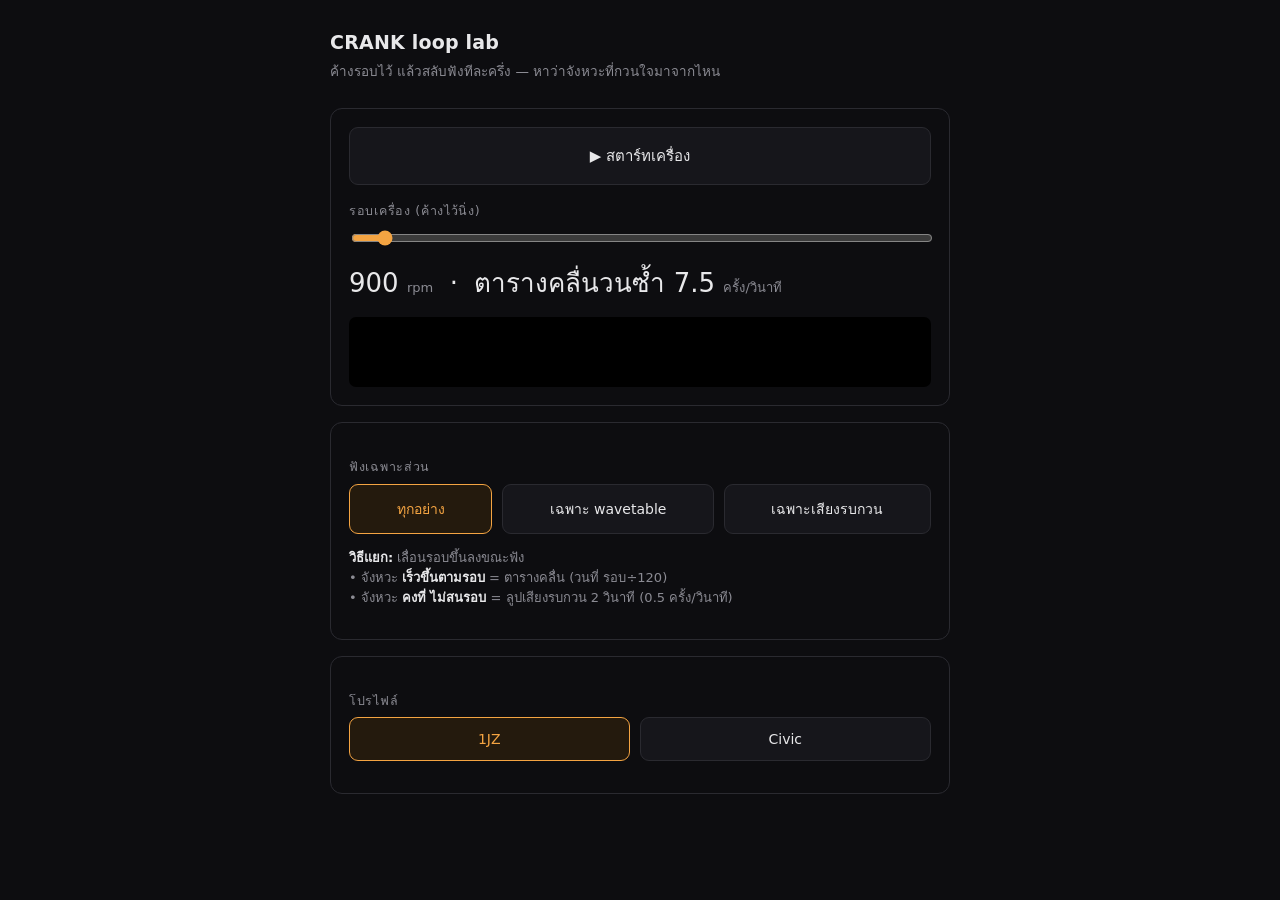
==== vessel/tools/loop-lab.html @ 242553b3 "tools(crank): a page for hearing the loop, because console commands were not it I handed him TAS.iso" ====
<!doctype html>
<meta charset="utf-8">
<title>CRANK loop lab</title>
<meta name="viewport" content="width=device-width, initial-scale=1">
<style>
  :root { color-scheme: dark; --ink:#e8e8ea; --dim:#8b8b93; --line:#2a2a30; --hot:#f4a442; }
  body { margin:0; padding:28px 20px 60px; background:#0d0d10; color:var(--ink);
         font:15px/1.55 ui-sans-serif,system-ui,-apple-system,"Segoe UI",sans-serif; }
  .wrap { max-width:620px; margin:0 auto; }
  h1 { font-size:19px; margin:0 0 4px; letter-spacing:.2px; }
  p.sub { color:var(--dim); margin:0 0 26px; font-size:13.5px; }
  .card { border:1px solid var(--line); border-radius:12px; padding:18px; margin-bottom:16px; }
  .row { display:flex; gap:10px; flex-wrap:wrap; }
  button { flex:1 1 auto; min-width:120px; padding:13px 14px; border-radius:9px; cursor:pointer;
           border:1px solid var(--line); background:#16161b; color:var(--ink); font-size:14px;
           font-family:inherit; transition:border-color .12s, background .12s; }
  button:hover { border-color:#3d3d46; }
  button.on { border-color:var(--hot); background:#241a0d; color:var(--hot); }
  button.big { padding:16px; font-size:15px; }
  label { display:block; color:var(--dim); font-size:12.5px; margin:16px 0 7px;
          text-transform:uppercase; letter-spacing:.7px; }
  input[type=range] { width:100%; accent-color:var(--hot); }
  .read { font-variant-numeric:tabular-nums; font-size:26px; margin-top:10px; }
  .read small { font-size:13px; color:var(--dim); font-weight:normal; }
  .note { color:var(--dim); font-size:13px; margin-top:14px; }
  .note b { color:var(--ink); font-weight:600; }
  #err { color:#ff8080; white-space:pre-wrap; font-size:13px; }
  canvas { width:100%; height:70px; display:block; margin-top:14px; border-radius:7px; background:#000; }
</style>
<div class="wrap">
  <h1>CRANK loop lab</h1>
  <p class="sub">ค้างรอบไว้ แล้วสลับฟังทีละครึ่ง — หาว่าจังหวะที่กวนใจมาจากไหน</p>

  <div class="card">
    <div class="row"><button id="power" class="big">▶ สตาร์ทเครื่อง</button></div>
    <label>รอบเครื่อง (ค้างไว้นิ่ง)</label>
    <input id="rpm" type="range" min="700" max="5000" step="10" value="900">
    <div class="read"><span id="rpmOut">900</span> <small>rpm</small>
      &nbsp;·&nbsp; ตารางคลื่นวนซ้ำ <span id="hz">7.5</span> <small>ครั้ง/วินาที</small></div>
    <canvas id="scope"></canvas>
  </div>

  <div class="card">
    <label>ฟังเฉพาะส่วน</label>
    <div class="row">
      <button data-iso="all" class="on">ทุกอย่าง</button>
      <button data-iso="engine">เฉพาะ wavetable</button>
      <button data-iso="noise">เฉพาะเสียงรบกวน</button>
    </div>
    <p class="note">
      <b>วิธีแยก:</b> เลื่อนรอบขึ้นลงขณะฟัง<br>
      • จังหวะ <b>เร็วขึ้นตามรอบ</b> = ตารางคลื่น (วนที่ รอบ÷120)<br>
      • จังหวะ <b>คงที่ ไม่สนรอบ</b> = ลูปเสียงรบกวน 2 วินาที (0.5 ครั้ง/วินาที)
    </p>
  </div>

  <div class="card">
    <label>โปรไฟล์</label>
    <div class="row">
      <button data-p="jz-crank" class="on">1JZ</button>
      <button data-p="civic-crank">Civic</button>
    </div>
    <p class="note" id="err"></p>
  </div>
</div>

<script>
  // This page lives at /vessel/tools/, so the engine's asset paths would resolve
  // against that and 404. The engine already has a hook for exactly this (the
  // Lab serves from a subpath too) -- it just has to be set before the module
  // import, which is why this is a separate plain script.
  // Must be an ABSOLUTE base: new URL(rel, '/') throws, the engine catches it
  // and quietly falls back to the page-relative path, which is the 404.
  window.__TAS_ASSET_BASE__ = location.origin + '/';
</script>
<script type="module">
import { CrankAudio } from '/js/crank-audio.js';
import { getProfileById } from '/js/profiles.js';

const $ = (s) => document.querySelector(s);
const err = $('#err');
let audio = null, iso = 'all', pid = 'jz-crank', raf = 0;

// A handle, so the engine can be probed from the console while listening —
// window.lab.audio.getAnalyser(), .rpm, ._drive, and so on.
window.lab = { get audio() { return audio; }, get iso() { return iso; } };

const show = () => {
  const rpm = +$('#rpm').value;
  $('#rpmOut').textContent = rpm;
  $('#hz').textContent = (rpm / 120).toFixed(1);
  if (audio) audio.setHoldRpm(rpm);
};
$('#rpm').addEventListener('input', show);

async function start() {
  audio = new CrankAudio();
  audio.setProfile(getProfileById(pid));
  await audio.start();
  // Hold a rev and keep the car standing: the drive model must not fight the
  // slider, and a parked engine has no wander, which is the steadiest thing to
  // listen to a repeat in.
  audio.setSpeed(0, { throttle: 0, brake: 0, accelKmhps: 0 });
  audio.setHoldRpm(+$('#rpm').value);
  audio.isolate(iso);
  draw();
}

function draw() {
  const an = audio && audio.getAnalyser();
  if (!an) return;
  const c = $('#scope'), g = c.getContext('2d');
  const w = c.width = c.clientWidth * devicePixelRatio;
  const h = c.height = 70 * devicePixelRatio;
  const buf = new Float32Array(an.fftSize);
  const tick = () => {
    raf = requestAnimationFrame(tick);
    an.getFloatTimeDomainData(buf);
    g.clearRect(0, 0, w, h);
    g.strokeStyle = '#f4a442'; g.lineWidth = 1 * devicePixelRatio;
    g.beginPath();
    for (let i = 0; i < buf.length; i++) {
      const x = (i / buf.length) * w, y = h / 2 - buf[i] * h * 1.6;
      i ? g.lineTo(x, y) : g.moveTo(x, y);
    }
    g.stroke();
  };
  tick();
}

$('#power').addEventListener('click', async () => {
  err.textContent = '';
  try {
    if (audio) {
      cancelAnimationFrame(raf); raf = 0;
      audio.stop(); audio = null;
      $('#power').textContent = '▶ สตาร์ทเครื่อง';
      $('#power').classList.remove('on');
      return;
    }
    await start();
    $('#power').textContent = '■ ดับเครื่อง';
    $('#power').classList.add('on');
  } catch (e) { err.textContent = String(e && e.stack || e); }
});

document.querySelectorAll('[data-iso]').forEach((b) => b.addEventListener('click', () => {
  iso = b.dataset.iso;
  document.querySelectorAll('[data-iso]').forEach((o) => o.classList.toggle('on', o === b));
  if (audio) audio.isolate(iso);
}));

document.querySelectorAll('[data-p]').forEach((b) => b.addEventListener('click', async () => {
  pid = b.dataset.p;
  document.querySelectorAll('[data-p]').forEach((o) => o.classList.toggle('on', o === b));
  if (!audio) return;
  err.textContent = '';
  try {
    cancelAnimationFrame(raf); raf = 0;
    audio.stop(); audio = null;
    await start();
  } catch (e) { err.textContent = String(e && e.stack || e); }
}));

show();
</script>
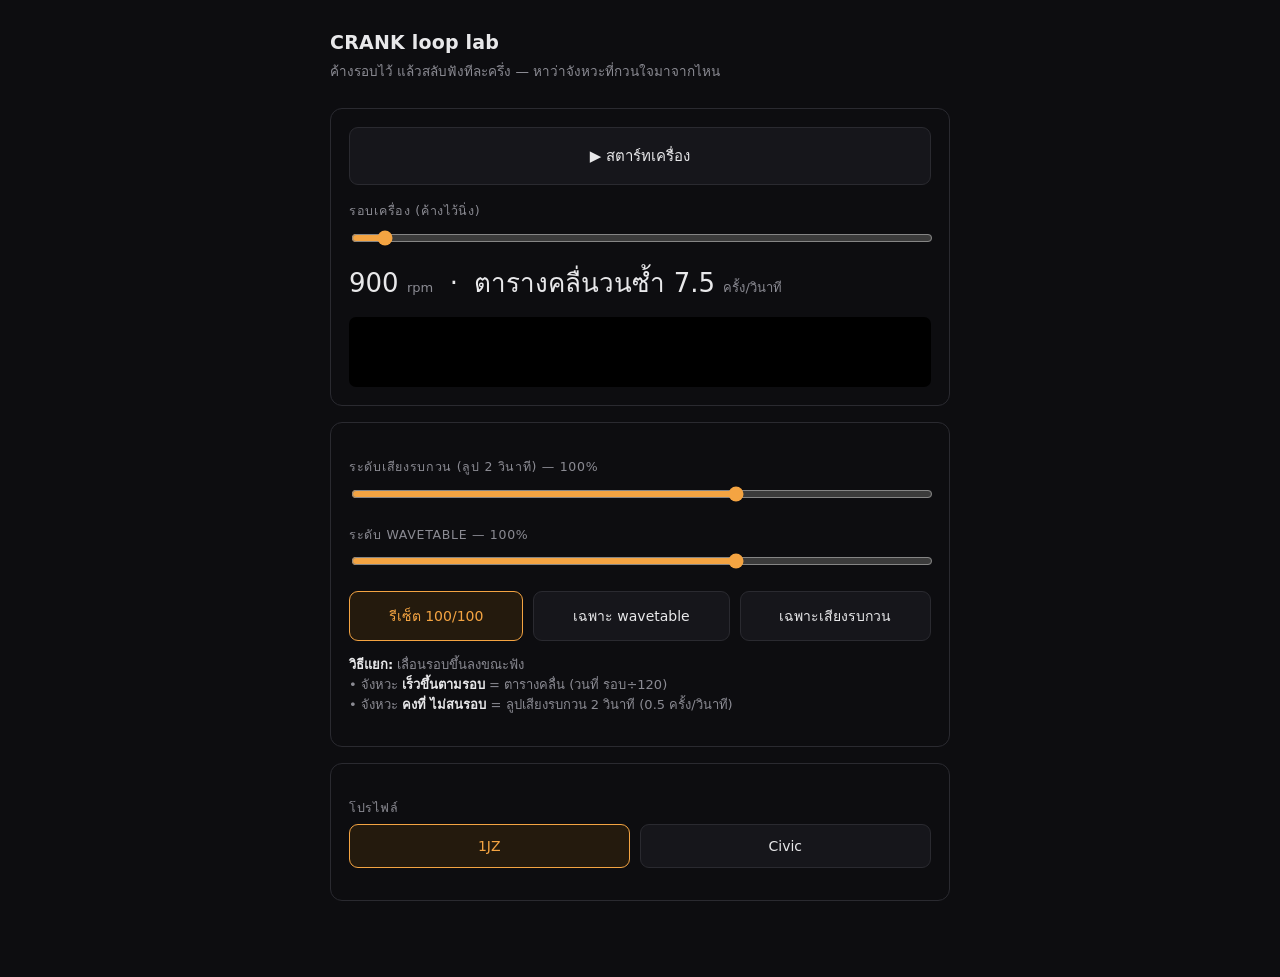
==== commit 07c599c3: "tools(crank): noise as a percentage, not a switch His note on the isolate buttons: cutting it out en" ====
--- a/vessel/tools/loop-lab.html
+++ b/vessel/tools/loop-lab.html
@@ -41,9 +41,12 @@
   </div>
 
   <div class="card">
-    <label>ฟังเฉพาะส่วน</label>
-    <div class="row">
-      <button data-iso="all" class="on">ทุกอย่าง</button>
+    <label>ระดับเสียงรบกวน (ลูป 2 วินาที) — <span id="noiseOut">100</span>%</label>
+    <input id="noise" type="range" min="0" max="150" step="5" value="100">
+    <label>ระดับ wavetable — <span id="engOut">100</span>%</label>
+    <input id="eng" type="range" min="0" max="150" step="5" value="100">
+    <div class="row" style="margin-top:14px">
+      <button data-iso="all" class="on">รีเซ็ต 100/100</button>
       <button data-iso="engine">เฉพาะ wavetable</button>
       <button data-iso="noise">เฉพาะเสียงรบกวน</button>
     </div>
@@ -102,7 +105,7 @@
   // listen to a repeat in.
   audio.setSpeed(0, { throttle: 0, brake: 0, accelKmhps: 0 });
   audio.setHoldRpm(+$('#rpm').value);
-  audio.isolate(iso);
+  applyMix();
   draw();
 }
 
@@ -144,10 +147,23 @@
   } catch (e) { err.textContent = String(e && e.stack || e); }
 });
 
+const mix = { noise: 1, engine: 1 };
+const applyMix = () => {
+  $('#noiseOut').textContent = Math.round(mix.noise * 100);
+  $('#engOut').textContent = Math.round(mix.engine * 100);
+  $('#noise').value = String(Math.round(mix.noise * 100));
+  $('#eng').value = String(Math.round(mix.engine * 100));
+  if (audio) audio.setMix(mix);
+};
+$('#noise').addEventListener('input', () => { mix.noise = +$('#noise').value / 100; applyMix(); });
+$('#eng').addEventListener('input',   () => { mix.engine = +$('#eng').value / 100; applyMix(); });
+
 document.querySelectorAll('[data-iso]').forEach((b) => b.addEventListener('click', () => {
   iso = b.dataset.iso;
   document.querySelectorAll('[data-iso]').forEach((o) => o.classList.toggle('on', o === b));
-  if (audio) audio.isolate(iso);
+  mix.noise  = iso === 'engine' ? 0 : 1;
+  mix.engine = iso === 'noise' ? 0 : 1;
+  applyMix();
 }));
 
 document.querySelectorAll('[data-p]').forEach((b) => b.addEventListener('click', async () => {
@@ -163,4 +179,5 @@
 }));
 
 show();
+applyMix();
 </script>
